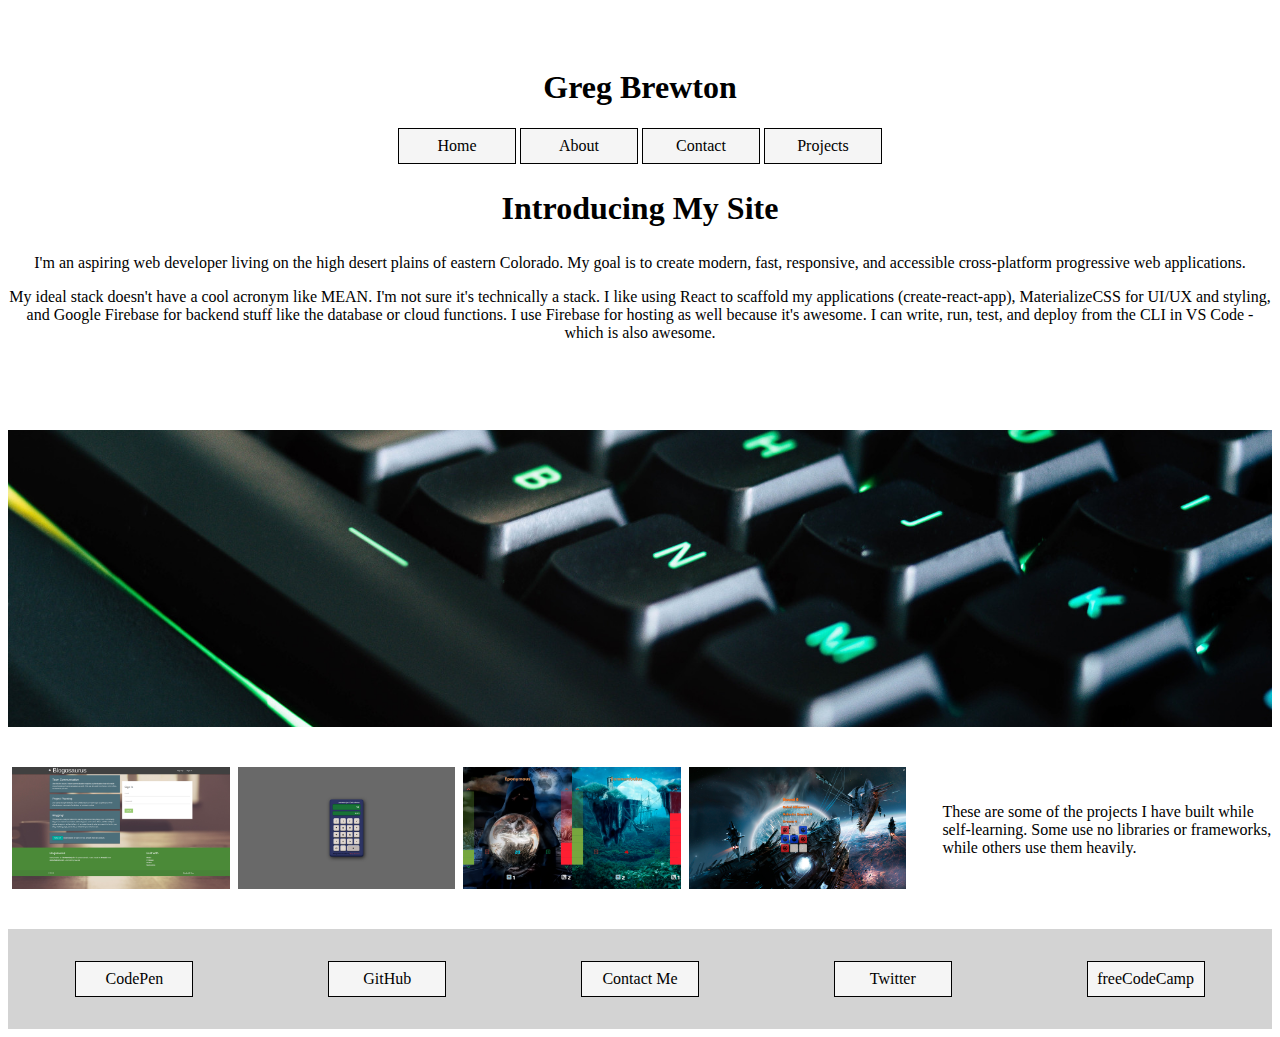
==== index.html @ ce9b2c5e "Adds title information to project thumbnails" ====
<!DOCTYPE html>
<html lang="en">

<head>
    <meta charset="UTF-8" />
    <meta name="viewport" content="width=device-width, initial-scale=1.0" />
    <title>User Interface II</title>
    <link rel="stylesheet" href="/style/index.css" />
</head>

<body>
    <header>
        <h1>Greg Brewton</h1>
        <nav>
            <a class="nav-link" href="index.html">Home</a>
            <a class="nav-link" href="about.html">About</a>
            <a class="nav-link" href="contact.html">Contact</a>
            <a class="nav-link" href="projects.html">Projects</a>
        </nav>
        <h2>Introducing My Site</h2>
        <p>
            I'm an aspiring web developer living on the high desert plains of eastern Colorado. My goal is to create modern, fast, responsive, and accessible cross-platform progressive web applications.
        </p>
        <p>
            My ideal stack doesn't have a cool acronym like MEAN. I'm not sure it's technically a stack. I like using React to scaffold my applications (create-react-app), MaterializeCSS for UI/UX and styling, and Google Firebase for backend stuff like the database
            or cloud functions. I use Firebase for hosting as well because it's awesome. I can write, run, test, and deploy from the CLI in VS Code - which is also awesome.
        </p>
    </header>
    <section>
        <img id="banner-image" src="/assets/keyboard_1920.jpg" alt="closeup of keyboard with multi-colored backlighting" />
    </section>
    <section id="gallery-wrapper_outer">
        <div id="gallery-wrapper_images">
            <a title="Built using React, Redux, MaterializeCSS, and Firebase" target="Blogosaur" href="https://net-ninja-mario-plan-ad7c1.firebaseapp.com/"><img class="gallery-image" src="/assets/blogosaurus.png" alt="screenshot of message board app" /></a>
            <a title="Built with pure HTML, JS, and CSS - hosted on GitHub" target="JSCalc" href="https://bus42.github.io/JSCalculator/"><img class="gallery-image" src="/assets/JS_Calculator.png" alt="screenshot of JavaScript calculator app" /></a>
            <a title="PWA built with React, MaterializeCSS, and Firebase" target="MTG Counter" href="https://counter42.studio42dev.com/"><img class="gallery-image" src="/assets/magic_counter.png" alt="screenshot of Magic: The Gathering counter app" /></a>
            <a title="Built with pure HTML, JS, and CSS - hosted on GitHub" target="TicTacWars" href="https://bus42.github.io/tictactoe/"><img class="gallery-image" src="/assets/tictactoe.png" alt="screenshot of Tic-Tac-Toe app" /></a>
        </div>
        <div id="gallery-wrapper_text">
            <p class="gallery_text">
                These are some of the projects I have built while self-learning. Some use no libraries or frameworks, while others use them heavily.
            </p>
        </div>
    </section>
    <footer>
        <a class="nav-link" href="https://codepen.io/bus42">CodePen</a>
        <a class="nav-link" href="https://github.com/bus42">GitHub</a>
        <a class="nav-link" href="contact.html">Contact Me</a>
        <a class="nav-link" href="https://twitter.com/Bus42a">Twitter</a>
        <a class="nav-link" href="https://www.freecodecamp.org/bus42">freeCodeCamp</a
      >
    </footer>
  </body>
</html>
---- style/index.css ----
/* Elements */

h1,
h2 {
    font-size: 2rem;
}

footer {
    height: 100px;
    display: flex;
    flex-flow: row nowrap;
    justify-content: space-around;
    align-items: center;
    margin-top: 2rem;
    background-color: lightgrey;
}


/* IDs */

header {
    text-align: center;
    padding: 40px 0;
}

#intro>p {
    padding: 0 10vw;
}

#banner-image {
    width: 100%;
    height: 33vh;
    margin: 2rem 0;
    object-fit: cover;
    overflow: hidden;
}

#gallery-wrapper_outer {
    display: flex;
    flex-flow: row nowrap;
    justify-content: space-between;
}

#gallery-wrapper_images {
    display: flex;
    flex-flow: row wrap;
    justify-content: center;
    align-content: space-between;
}

#gallery-wrapper_text {
    display: flex;
    justify-content: center;
    align-items: center;
    width: clamp(200px, 17vw, 80vw);
    flex-grow: 1;
    margin-left: 2rem;
}


/* Classes */

.gallery_text {
    text-align: left;
}

.gallery-image {
    object-fit: contain;
    transition: all 0.5s;
    z-index: 0;
    width: clamp(200px, 17vw, 80vw);
    margin: 0.25rem;
}

.gallery-image:hover {
    transform: scale(2);
    z-index: 1;
    border-radius: 8px;
}

.nav-link {
    display: inline-block;
    border: 1px solid black;
    text-decoration: none;
    padding: 8px;
    width: 100px;
    color: black;
    background-color: whitesmoke;
    text-align: center;
}

.nav-link:hover {
    color: whitesmoke;
    background-color: black;
}
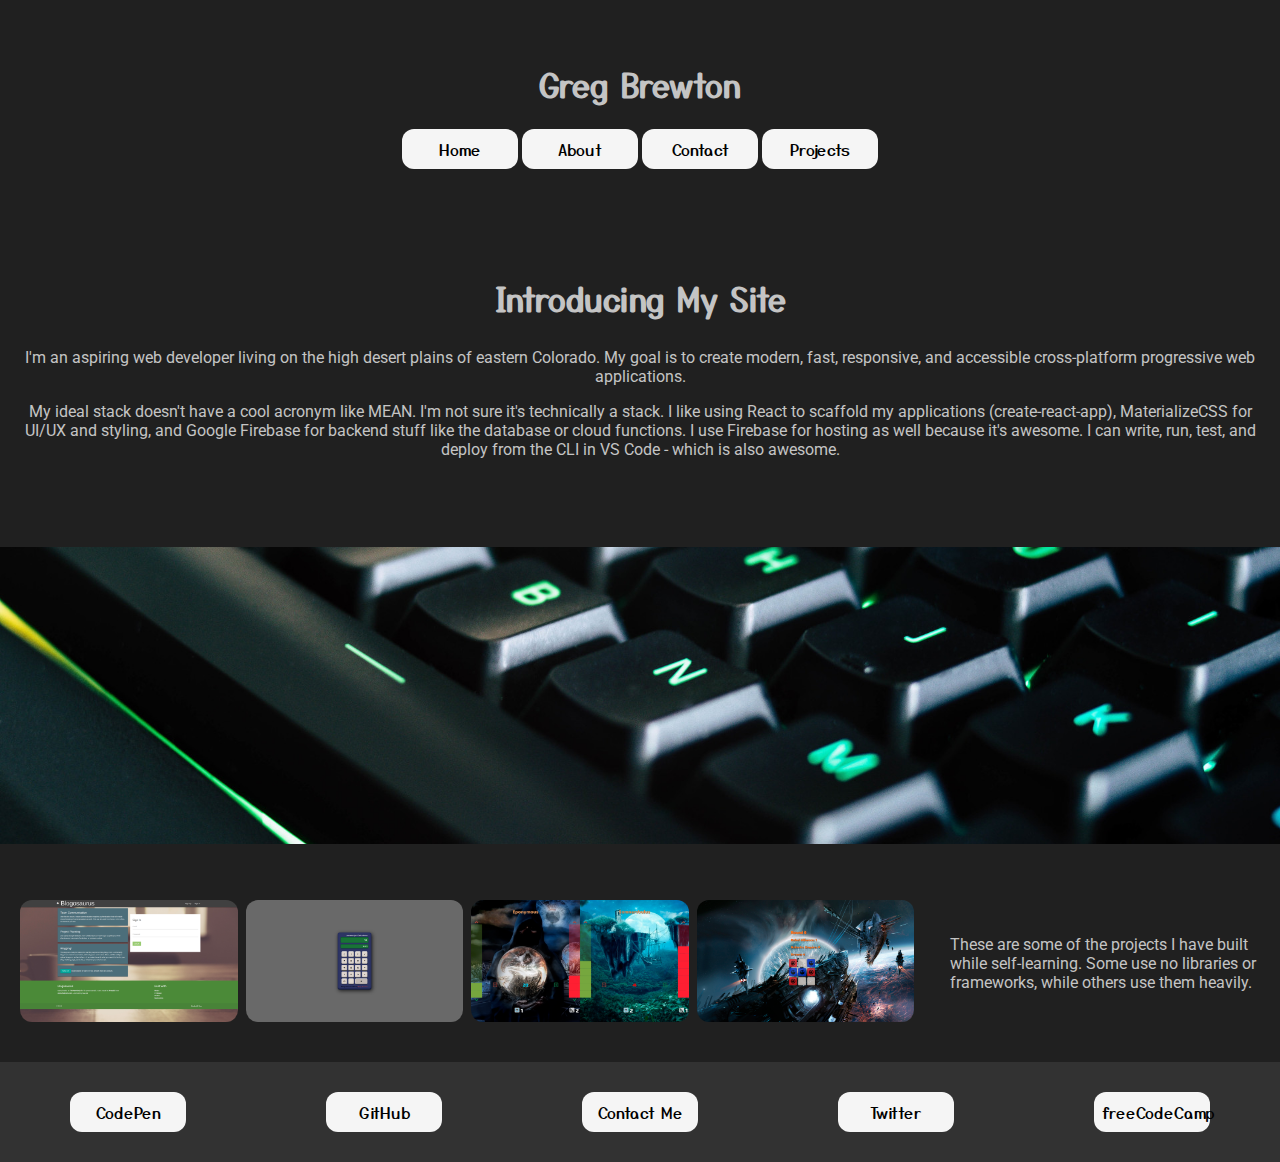
==== commit bd78fe7e: "+ navbars + CSS links Separates intro section" ====
--- a/index.html
+++ b/index.html
@@ -17,6 +17,8 @@
             <a class="nav-link" href="contact.html">Contact</a>
             <a class="nav-link" href="projects.html">Projects</a>
         </nav>
+    </header>
+    <section id="intro">
         <h2>Introducing My Site</h2>
         <p>
             I'm an aspiring web developer living on the high desert plains of eastern Colorado. My goal is to create modern, fast, responsive, and accessible cross-platform progressive web applications.
@@ -25,7 +27,7 @@
             My ideal stack doesn't have a cool acronym like MEAN. I'm not sure it's technically a stack. I like using React to scaffold my applications (create-react-app), MaterializeCSS for UI/UX and styling, and Google Firebase for backend stuff like the database
             or cloud functions. I use Firebase for hosting as well because it's awesome. I can write, run, test, and deploy from the CLI in VS Code - which is also awesome.
         </p>
-    </header>
+    </section>
     <section>
         <img id="banner-image" src="/assets/keyboard_1920.jpg" alt="closeup of keyboard with multi-colored backlighting" />
     </section>
--- a/style/index.css
+++ b/style/index.css
@@ -1,8 +1,21 @@
+@import url("https://fonts.googleapis.com/css2?family=Roboto&family=Yusei+Magic&display=swap");
+:root {
+    font-family: "Roboto";
+}
+
+
 /* Elements */
+
+body {
+    background-color: #202020;
+    color: #C4C4C4;
+    margin: 0;
+}
 
 h1,
 h2 {
     font-size: 2rem;
+    font-family: "Yusei Magic";
 }
 
 footer {
@@ -12,19 +25,17 @@
     justify-content: space-around;
     align-items: center;
     margin-top: 2rem;
-    background-color: lightgrey;
+    background-color: #323232;
 }
 
 
 /* IDs */
 
-header {
+header,
+#intro {
     text-align: center;
     padding: 40px 0;
-}
-
-#intro>p {
-    padding: 0 10vw;
+    margin: 0 1rem;
 }
 
 #banner-image {
@@ -39,6 +50,7 @@
     display: flex;
     flex-flow: row nowrap;
     justify-content: space-between;
+    margin: 1rem;
 }
 
 #gallery-wrapper_images {
@@ -70,26 +82,32 @@
     z-index: 0;
     width: clamp(200px, 17vw, 80vw);
     margin: 0.25rem;
+    border-radius: 12px;
 }
 
 .gallery-image:hover {
     transform: scale(2);
     z-index: 1;
-    border-radius: 8px;
+    border-radius: 0;
+    box-shadow: 2px 4px #131313;
 }
 
 .nav-link {
     display: inline-block;
-    border: 1px solid black;
     text-decoration: none;
     padding: 8px;
     width: 100px;
     color: black;
     background-color: whitesmoke;
     text-align: center;
+    font-family: "Yusei Magic";
+    border-radius: 12px;
 }
 
 .nav-link:hover {
     color: whitesmoke;
     background-color: black;
+    background-image: url(/assets/code_512.jpg);
+    background-position: center;
+    background-size: cover;
 }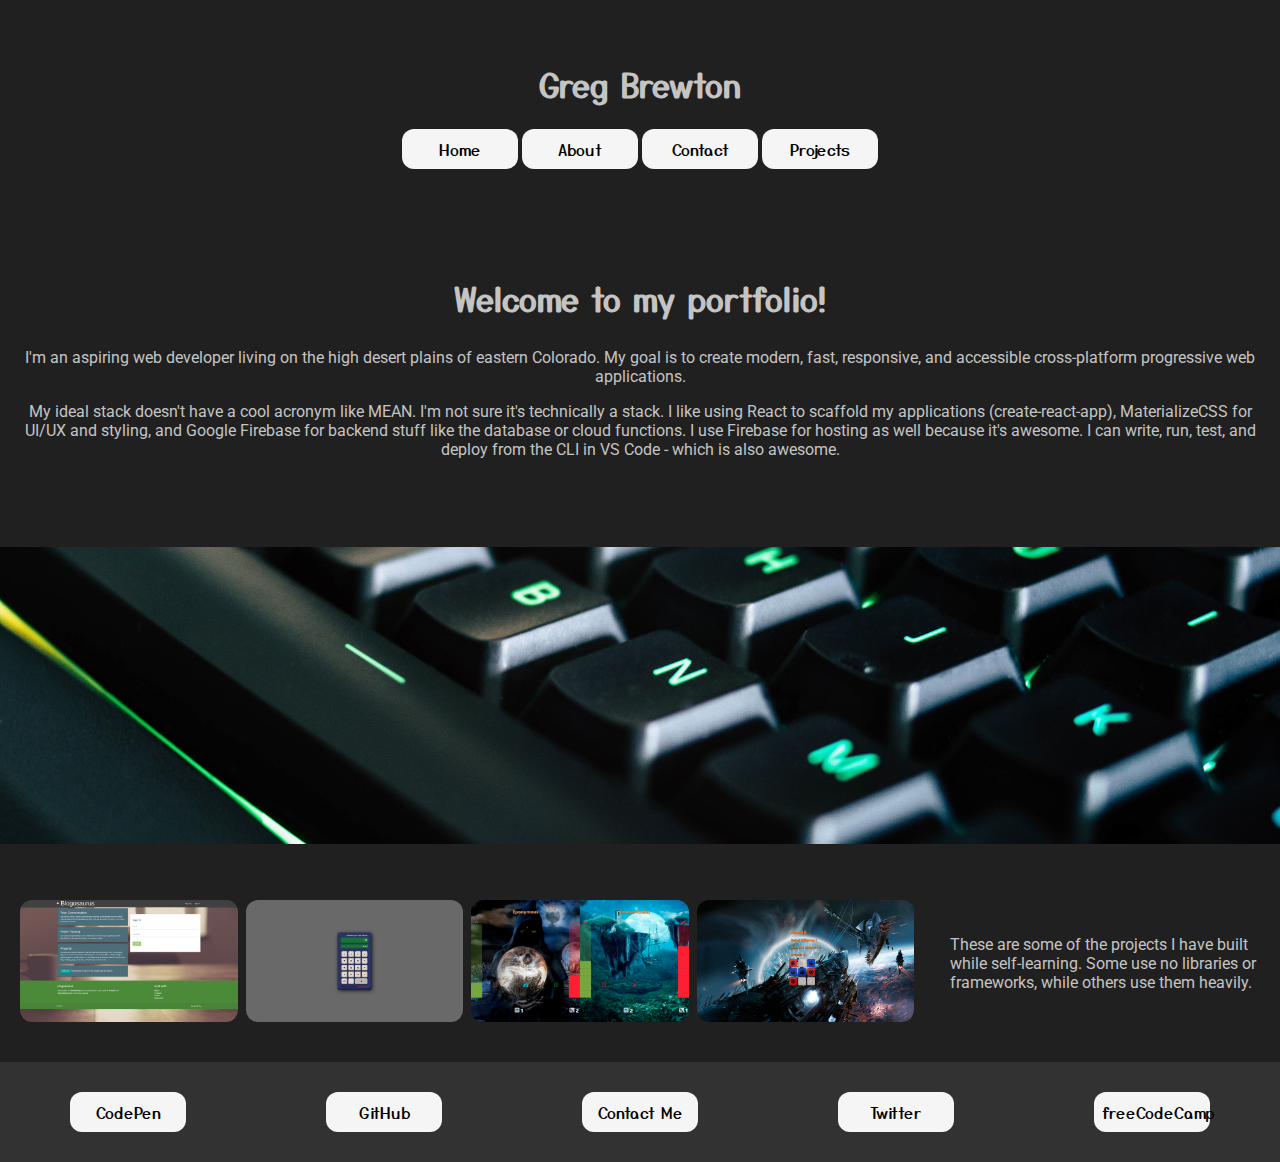
==== commit 20b889e7: "Changes intro header text" ====
--- a/index.html
+++ b/index.html
@@ -19,7 +19,7 @@
         </nav>
     </header>
     <section id="intro">
-        <h2>Introducing My Site</h2>
+        <h2>Welcome to my portfolio!</h2>
         <p>
             I'm an aspiring web developer living on the high desert plains of eastern Colorado. My goal is to create modern, fast, responsive, and accessible cross-platform progressive web applications.
         </p>
@@ -28,7 +28,7 @@
             or cloud functions. I use Firebase for hosting as well because it's awesome. I can write, run, test, and deploy from the CLI in VS Code - which is also awesome.
         </p>
     </section>
-    <section>
+    <section id="banner-wrapper">
         <img id="banner-image" src="/assets/keyboard_1920.jpg" alt="closeup of keyboard with multi-colored backlighting" />
     </section>
     <section id="gallery-wrapper_outer">
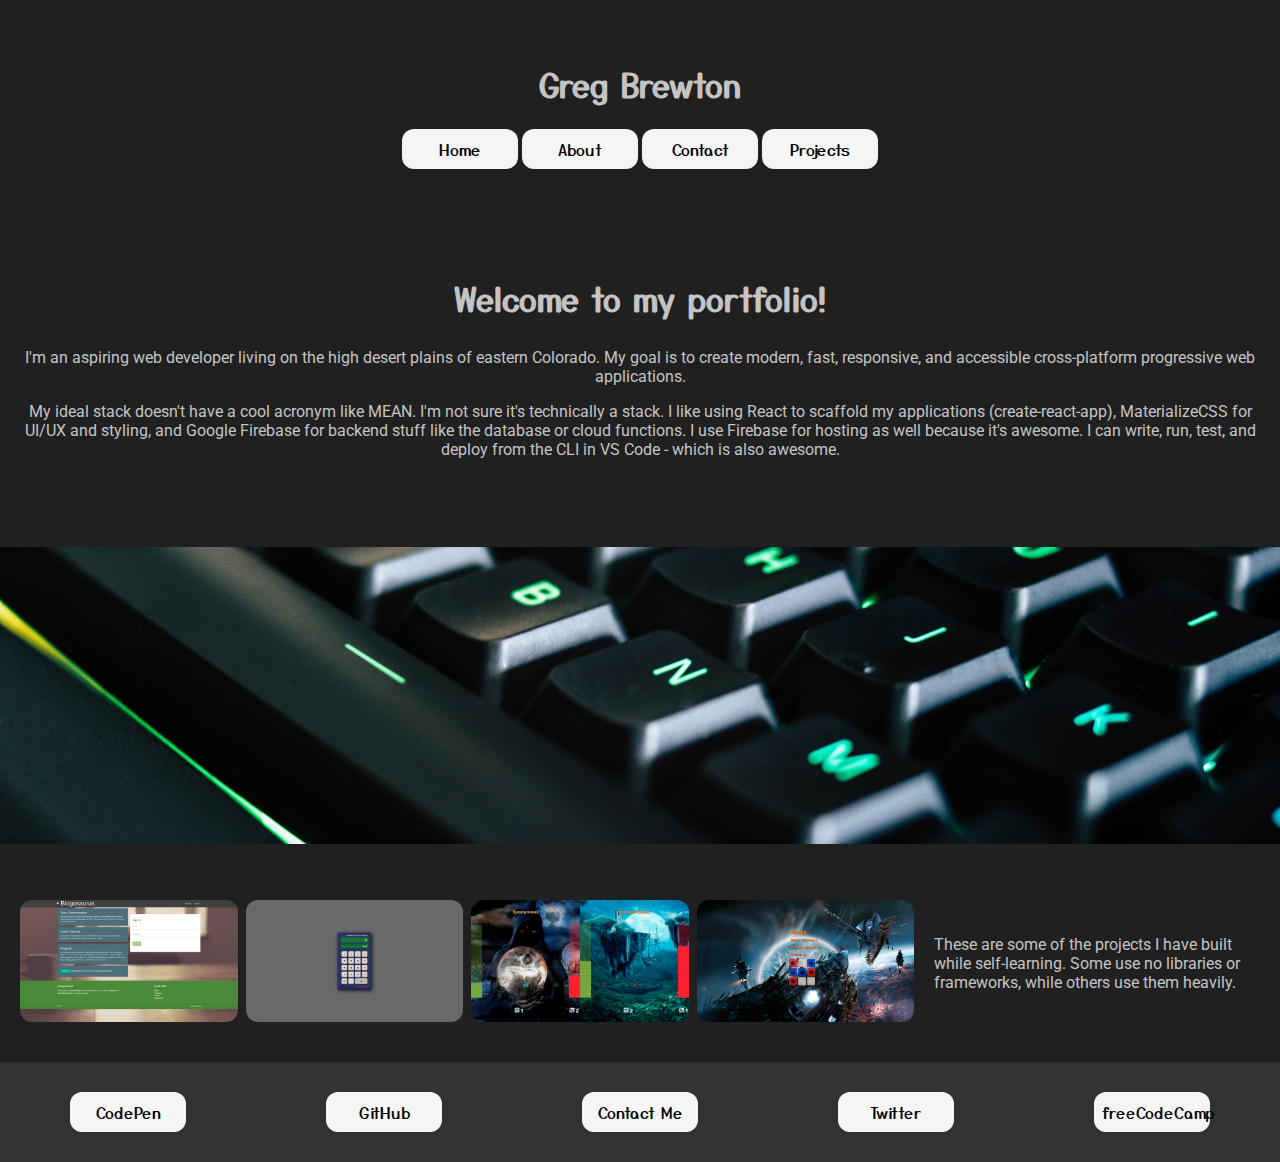
==== commit 65a365f5: "Polishes up title attributes for screen readers" ====
--- a/index.html
+++ b/index.html
@@ -11,14 +11,15 @@
 <body>
     <header>
         <h1>Greg Brewton</h1>
+        <!-- single nav component on page to ease navigation with screen readers -->
         <nav>
-            <a class="nav-link" href="index.html">Home</a>
-            <a class="nav-link" href="about.html">About</a>
-            <a class="nav-link" href="contact.html">Contact</a>
-            <a class="nav-link" href="projects.html">Projects</a>
+            <a tabindex="1" class="nav-link" href="index.html">Home</a>
+            <a tabindex="2" class="nav-link" href="about.html">About</a>
+            <a tabindex="3" class="nav-link" href="contact.html">Contact</a>
+            <a tabindex="4" class="nav-link" href="projects.html">Projects</a>
         </nav>
     </header>
-    <section id="intro">
+    <section tabindex="5" id="intro">
         <h2>Welcome to my portfolio!</h2>
         <p>
             I'm an aspiring web developer living on the high desert plains of eastern Colorado. My goal is to create modern, fast, responsive, and accessible cross-platform progressive web applications.
@@ -33,23 +34,40 @@
     </section>
     <section id="gallery-wrapper_outer">
         <div id="gallery-wrapper_images">
-            <a title="Built using React, Redux, MaterializeCSS, and Firebase" target="Blogosaur" href="https://net-ninja-mario-plan-ad7c1.firebaseapp.com/"><img class="gallery-image" src="/assets/blogosaurus.png" alt="screenshot of message board app" /></a>
-            <a title="Built with pure HTML, JS, and CSS - hosted on GitHub" target="JSCalc" href="https://bus42.github.io/JSCalculator/"><img class="gallery-image" src="/assets/JS_Calculator.png" alt="screenshot of JavaScript calculator app" /></a>
-            <a title="PWA built with React, MaterializeCSS, and Firebase" target="MTG Counter" href="https://counter42.studio42dev.com/"><img class="gallery-image" src="/assets/magic_counter.png" alt="screenshot of Magic: The Gathering counter app" /></a>
-            <a title="Built with pure HTML, JS, and CSS - hosted on GitHub" target="TicTacWars" href="https://bus42.github.io/tictactoe/"><img class="gallery-image" src="/assets/tictactoe.png" alt="screenshot of Tic-Tac-Toe app" /></a>
+            <!-- Includes useful title and alt atribute values for accesibility -->
+            <a tabindex="7" title="Blogging app built using React, Redux, MaterializeCSS, and Firebase" target="Blogosaur" href="https://net-ninja-mario-plan-ad7c1.firebaseapp.com/"><img class="gallery-image" src="/assets/blogosaurus.png" alt="screenshot of message board app" /></a>
+            <a tabindex="8" title="Simple calculator built with pure HTML, JS, and CSS - hosted on GitHub" target="JSCalc" href="https://bus42.github.io/JSCalculator/"><img class="gallery-image" src="/assets/JS_Calculator.png" alt="screenshot of JavaScript calculator app" /></a>
+            <a tabindex="9" title="Progressive Web App built with React, MaterializeCSS, and Firebase for keeping track of matches and scores in Magic: The Gathering" target="MTG Counter" href="https://counter42.studio42dev.com/"><img class="gallery-image" src="/assets/magic_counter.png" alt="screenshot of Magic: The Gathering counter app" /></a>
+            <a tabindex="10" title="A Tic-Tac-Toe game built with pure HTML, JS, and CSS - hosted on GitHub" target="TicTacWars" href="https://bus42.github.io/tictactoe/"><img class="gallery-image" src="/assets/tictactoe.png" alt="screenshot of Tic-Tac-Toe app" /></a>
         </div>
         <div id="gallery-wrapper_text">
-            <p class="gallery_text">
+            <p tabindex="6" class="gallery_text">
                 These are some of the projects I have built while self-learning. Some use no libraries or frameworks, while others use them heavily.
             </p>
         </div>
     </section>
     <footer>
-        <a class="nav-link" href="https://codepen.io/bus42">CodePen</a>
-        <a class="nav-link" href="https://github.com/bus42">GitHub</a>
-        <a class="nav-link" href="contact.html">Contact Me</a>
-        <a class="nav-link" href="https://twitter.com/Bus42a">Twitter</a>
-        <a class="nav-link" href="https://www.freecodecamp.org/bus42">freeCodeCamp</a
+        <a tabindex="12" id="code" class="nav-link" href="https://codepen.io/bus42">CodePen</a
+      >
+      <a tabindex="13" id="git" class="nav-link" href="https://github.com/bus42"
+        >GitHub</a
+      >
+      <a tabindex="11" id="cta" class="nav-link" href="contact.html"
+        >Contact Me</a
+      >
+      <a
+        tabindex="14"
+        id="twit"
+        class="nav-link"
+        href="https://twitter.com/Bus42a"
+        >Twitter</a
+      >
+      <a
+        tabindex="15"
+        id="fcc"
+        class="nav-link"
+        href="https://www.freecodecamp.org/bus42"
+        >freeCodeCamp</a
       >
     </footer>
   </body>
--- a/style/index.css
+++ b/style/index.css
@@ -8,7 +8,7 @@
 
 body {
     background-color: #202020;
-    color: #C4C4C4;
+    color: #c4c4c4;
     margin: 0;
 }
 
@@ -66,7 +66,7 @@
     align-items: center;
     width: clamp(200px, 17vw, 80vw);
     flex-grow: 1;
-    margin-left: 2rem;
+    margin-left: 1rem;
 }
 
 
@@ -85,7 +85,8 @@
     border-radius: 12px;
 }
 
-.gallery-image:hover {
+.gallery-image:hover,
+.gallery-image:focus {
     transform: scale(2);
     z-index: 1;
     border-radius: 0;
@@ -104,10 +105,120 @@
     border-radius: 12px;
 }
 
-.nav-link:hover {
+.nav-link:hover,
+.nav-link:focus {
     color: whitesmoke;
     background-color: black;
     background-image: url(/assets/code_512.jpg);
     background-position: center;
     background-size: cover;
+}
+
+
+/* maximum width at which to apply the following styles */
+
+@media screen and (max-width: 800px) {
+    #gallery-wrapper_outer {
+        flex-flow: column-reverse nowrap;
+        justify-content: center;
+    }
+    #gallery-wrapper_images {
+        justify-content: space-around;
+        align-content: space-around;
+    }
+    #gallery-wrapper_text {
+        display: flex;
+        width: auto;
+        text-align: flex-start;
+        margin-left: 0;
+    }
+    .gallery-image {
+        width: 60vw;
+    }
+    .gallery-image:hover,
+    .gallery-image:focus {
+        transform: scale(1.5);
+    }
+    .nav-link {
+        font-size: 0.8em;
+        display: inline-block;
+        text-decoration: none;
+        padding: 2px;
+        width: fit-content;
+        color: whitesmoke;
+        background-color: transparent;
+        text-align: center;
+        font-family: "Yusei Magic";
+        border-radius: none;
+    }
+    .nav-link::before {
+        content: "< ";
+    }
+    .nav-link::after {
+        content: " />";
+    }
+    .nav-link:hover,
+    .nav-link:focus {
+        background-color: inherit;
+        background-image: none;
+        text-transform: uppercase;
+    }
+}
+
+@media screen and (max-width: 500px) {
+    #gallery-wrapper_images {
+        justify-content: center;
+        align-content: center;
+        overflow: hidden;
+    }
+    .gallery-image {
+        width: 90vw;
+    }
+    .gallery-image:hover,
+    .gallery-image:focus {
+        transform: scale(1.1);
+    }
+    #gallery-wrapper_text {
+        display: flex;
+        width: auto;
+        text-align: flex-start;
+    }
+    .nav-link {
+        border-radius: 1px !important;
+    }
+    .nav-link::before {
+        content: none;
+    }
+    .nav-link::after {
+        content: none;
+    }
+    .nav-link+.nav-link::before {
+        content: "| ";
+    }
+    footer {
+        display: grid;
+        grid-template-rows: 1fr 1fr;
+        grid-template-columns: repeat(4 1fr);
+        gap: 5px 5px;
+        grid-template-areas: "cta . . ." "code git twit fcc";
+    }
+    #code {
+        grid-area: code;
+    }
+    #git {
+        grid-area: git;
+    }
+    #cta {
+        grid-area: cta;
+        text-align: center;
+    }
+    footer>.nav-link::before {
+        content: none !important;
+    }
+    #twit {
+        grid-area: twit;
+    }
+    #fcc {
+        grid-area: fcc;
+    }
 }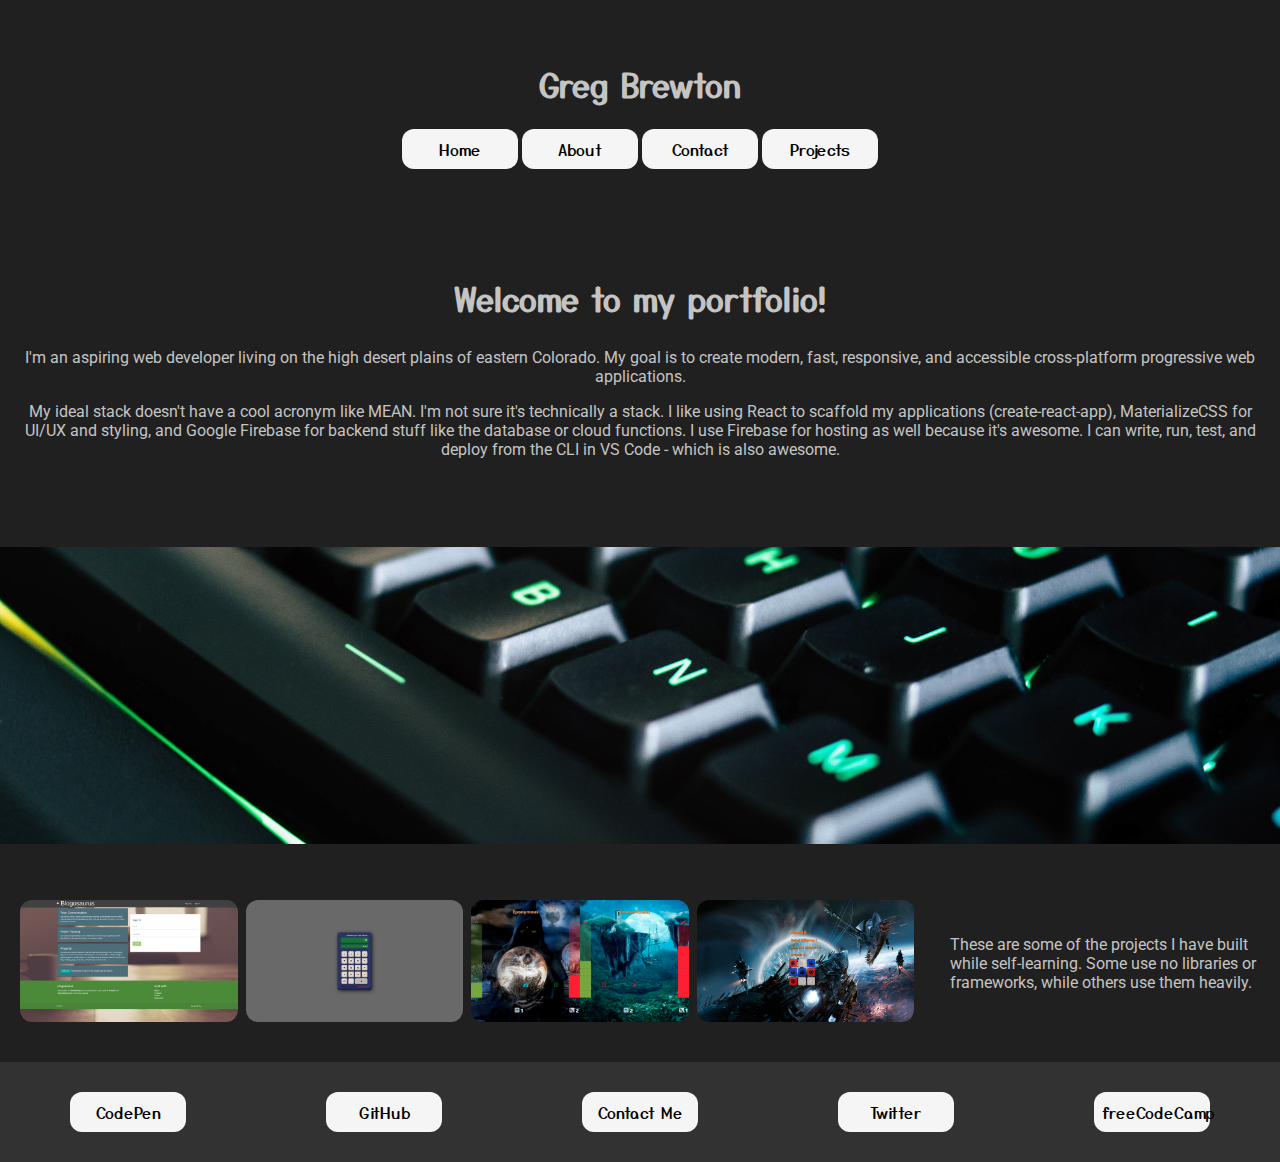
==== commit defc0a2d: "Merge 20b889e763abb042a4d5ae5a0978575f85a8606f into 9ee5ec3b364f4053156daab997c01f63239335be" ====
--- a/index.html
+++ b/index.html
@@ -11,15 +11,14 @@
 <body>
     <header>
         <h1>Greg Brewton</h1>
-        <!-- single nav component on page to ease navigation with screen readers -->
         <nav>
-            <a tabindex="1" class="nav-link" href="index.html">Home</a>
-            <a tabindex="2" class="nav-link" href="about.html">About</a>
-            <a tabindex="3" class="nav-link" href="contact.html">Contact</a>
-            <a tabindex="4" class="nav-link" href="projects.html">Projects</a>
+            <a class="nav-link" href="index.html">Home</a>
+            <a class="nav-link" href="about.html">About</a>
+            <a class="nav-link" href="contact.html">Contact</a>
+            <a class="nav-link" href="projects.html">Projects</a>
         </nav>
     </header>
-    <section tabindex="5" id="intro">
+    <section id="intro">
         <h2>Welcome to my portfolio!</h2>
         <p>
             I'm an aspiring web developer living on the high desert plains of eastern Colorado. My goal is to create modern, fast, responsive, and accessible cross-platform progressive web applications.
@@ -34,40 +33,23 @@
     </section>
     <section id="gallery-wrapper_outer">
         <div id="gallery-wrapper_images">
-            <!-- Includes useful title and alt atribute values for accesibility -->
-            <a tabindex="7" title="Blogging app built using React, Redux, MaterializeCSS, and Firebase" target="Blogosaur" href="https://net-ninja-mario-plan-ad7c1.firebaseapp.com/"><img class="gallery-image" src="/assets/blogosaurus.png" alt="screenshot of message board app" /></a>
-            <a tabindex="8" title="Simple calculator built with pure HTML, JS, and CSS - hosted on GitHub" target="JSCalc" href="https://bus42.github.io/JSCalculator/"><img class="gallery-image" src="/assets/JS_Calculator.png" alt="screenshot of JavaScript calculator app" /></a>
-            <a tabindex="9" title="Progressive Web App built with React, MaterializeCSS, and Firebase for keeping track of matches and scores in Magic: The Gathering" target="MTG Counter" href="https://counter42.studio42dev.com/"><img class="gallery-image" src="/assets/magic_counter.png" alt="screenshot of Magic: The Gathering counter app" /></a>
-            <a tabindex="10" title="A Tic-Tac-Toe game built with pure HTML, JS, and CSS - hosted on GitHub" target="TicTacWars" href="https://bus42.github.io/tictactoe/"><img class="gallery-image" src="/assets/tictactoe.png" alt="screenshot of Tic-Tac-Toe app" /></a>
+            <a title="Built using React, Redux, MaterializeCSS, and Firebase" target="Blogosaur" href="https://net-ninja-mario-plan-ad7c1.firebaseapp.com/"><img class="gallery-image" src="/assets/blogosaurus.png" alt="screenshot of message board app" /></a>
+            <a title="Built with pure HTML, JS, and CSS - hosted on GitHub" target="JSCalc" href="https://bus42.github.io/JSCalculator/"><img class="gallery-image" src="/assets/JS_Calculator.png" alt="screenshot of JavaScript calculator app" /></a>
+            <a title="PWA built with React, MaterializeCSS, and Firebase" target="MTG Counter" href="https://counter42.studio42dev.com/"><img class="gallery-image" src="/assets/magic_counter.png" alt="screenshot of Magic: The Gathering counter app" /></a>
+            <a title="Built with pure HTML, JS, and CSS - hosted on GitHub" target="TicTacWars" href="https://bus42.github.io/tictactoe/"><img class="gallery-image" src="/assets/tictactoe.png" alt="screenshot of Tic-Tac-Toe app" /></a>
         </div>
         <div id="gallery-wrapper_text">
-            <p tabindex="6" class="gallery_text">
+            <p class="gallery_text">
                 These are some of the projects I have built while self-learning. Some use no libraries or frameworks, while others use them heavily.
             </p>
         </div>
     </section>
     <footer>
-        <a tabindex="12" id="code" class="nav-link" href="https://codepen.io/bus42">CodePen</a
-      >
-      <a tabindex="13" id="git" class="nav-link" href="https://github.com/bus42"
-        >GitHub</a
-      >
-      <a tabindex="11" id="cta" class="nav-link" href="contact.html"
-        >Contact Me</a
-      >
-      <a
-        tabindex="14"
-        id="twit"
-        class="nav-link"
-        href="https://twitter.com/Bus42a"
-        >Twitter</a
-      >
-      <a
-        tabindex="15"
-        id="fcc"
-        class="nav-link"
-        href="https://www.freecodecamp.org/bus42"
-        >freeCodeCamp</a
+        <a class="nav-link" href="https://codepen.io/bus42">CodePen</a>
+        <a class="nav-link" href="https://github.com/bus42">GitHub</a>
+        <a class="nav-link" href="contact.html">Contact Me</a>
+        <a class="nav-link" href="https://twitter.com/Bus42a">Twitter</a>
+        <a class="nav-link" href="https://www.freecodecamp.org/bus42">freeCodeCamp</a
       >
     </footer>
   </body>
--- a/style/index.css
+++ b/style/index.css
@@ -8,7 +8,7 @@
 
 body {
     background-color: #202020;
-    color: #c4c4c4;
+    color: #C4C4C4;
     margin: 0;
 }
 
@@ -66,7 +66,7 @@
     align-items: center;
     width: clamp(200px, 17vw, 80vw);
     flex-grow: 1;
-    margin-left: 1rem;
+    margin-left: 2rem;
 }
 
 
@@ -85,8 +85,7 @@
     border-radius: 12px;
 }
 
-.gallery-image:hover,
-.gallery-image:focus {
+.gallery-image:hover {
     transform: scale(2);
     z-index: 1;
     border-radius: 0;
@@ -105,120 +104,10 @@
     border-radius: 12px;
 }
 
-.nav-link:hover,
-.nav-link:focus {
+.nav-link:hover {
     color: whitesmoke;
     background-color: black;
     background-image: url(/assets/code_512.jpg);
     background-position: center;
     background-size: cover;
-}
-
-
-/* maximum width at which to apply the following styles */
-
-@media screen and (max-width: 800px) {
-    #gallery-wrapper_outer {
-        flex-flow: column-reverse nowrap;
-        justify-content: center;
-    }
-    #gallery-wrapper_images {
-        justify-content: space-around;
-        align-content: space-around;
-    }
-    #gallery-wrapper_text {
-        display: flex;
-        width: auto;
-        text-align: flex-start;
-        margin-left: 0;
-    }
-    .gallery-image {
-        width: 60vw;
-    }
-    .gallery-image:hover,
-    .gallery-image:focus {
-        transform: scale(1.5);
-    }
-    .nav-link {
-        font-size: 0.8em;
-        display: inline-block;
-        text-decoration: none;
-        padding: 2px;
-        width: fit-content;
-        color: whitesmoke;
-        background-color: transparent;
-        text-align: center;
-        font-family: "Yusei Magic";
-        border-radius: none;
-    }
-    .nav-link::before {
-        content: "< ";
-    }
-    .nav-link::after {
-        content: " />";
-    }
-    .nav-link:hover,
-    .nav-link:focus {
-        background-color: inherit;
-        background-image: none;
-        text-transform: uppercase;
-    }
-}
-
-@media screen and (max-width: 500px) {
-    #gallery-wrapper_images {
-        justify-content: center;
-        align-content: center;
-        overflow: hidden;
-    }
-    .gallery-image {
-        width: 90vw;
-    }
-    .gallery-image:hover,
-    .gallery-image:focus {
-        transform: scale(1.1);
-    }
-    #gallery-wrapper_text {
-        display: flex;
-        width: auto;
-        text-align: flex-start;
-    }
-    .nav-link {
-        border-radius: 1px !important;
-    }
-    .nav-link::before {
-        content: none;
-    }
-    .nav-link::after {
-        content: none;
-    }
-    .nav-link+.nav-link::before {
-        content: "| ";
-    }
-    footer {
-        display: grid;
-        grid-template-rows: 1fr 1fr;
-        grid-template-columns: repeat(4 1fr);
-        gap: 5px 5px;
-        grid-template-areas: "cta . . ." "code git twit fcc";
-    }
-    #code {
-        grid-area: code;
-    }
-    #git {
-        grid-area: git;
-    }
-    #cta {
-        grid-area: cta;
-        text-align: center;
-    }
-    footer>.nav-link::before {
-        content: none !important;
-    }
-    #twit {
-        grid-area: twit;
-    }
-    #fcc {
-        grid-area: fcc;
-    }
 }